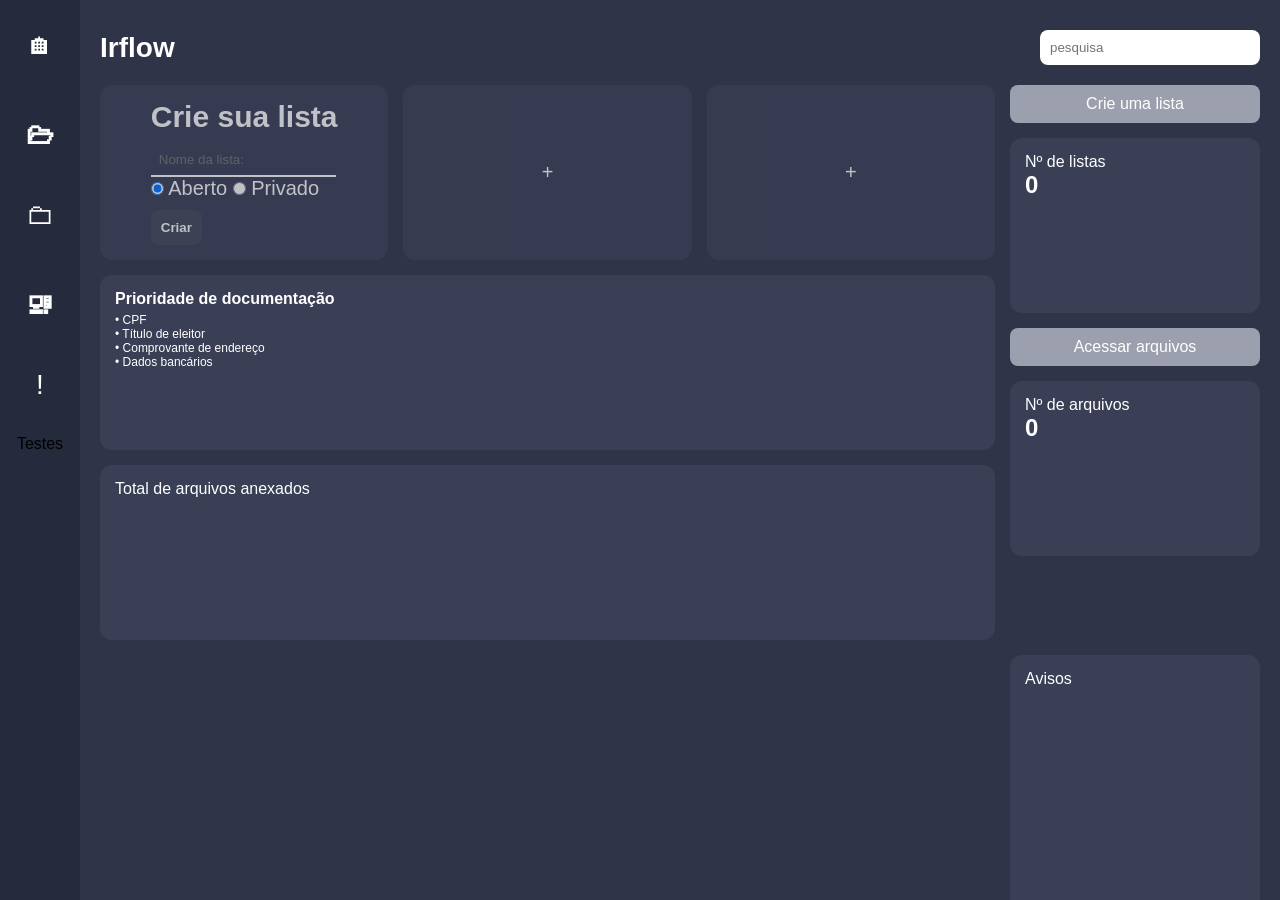
==== Irflow/index.html @ 0fd432e0 "Atualização" ====
<!DOCTYPE html>
<html lang="pt-br">

<head>
    <meta charset="UTF-8">
    <title>IR.Flow</title>
    <link rel="stylesheet" href="style.css">
</head>

<body>

    <div class="dimensao">

        <!-- Barra lateral -->
        <div class="barra">

            <a href="index.html" class="icone">🏠︎</a>

            <!-- Modal Aviso -->
            <button class="icone">🗁</button>

            <a href="pasta_privada.html" class="icone">🗀</a>

            <!-- Outro botão -->
            <button class="icone" onclick="abrirModal2()">🖳</button>

            <a href="gale_arquivo_maluco.html" class="icone">!</a>

            <a href="tesste.html" class="botao-extra">Testes</a>

        </div>
        <!------------------------------------ MODAL 2 -------------------------------------- -->

        <div id="modal2" class="modal-overlay">

            <div class="modal-box">

                <h2>Atenção!</h2>

                <p>Você será redirecionado para outra página</p>
                <p>Deseja prosseguir?</p>

                <button
                    onclick="window.location.href='https://servicos.receitafederal.gov.br/lista-grupo?categoria=8'">
                    Sim
                </button>

                <button onclick="fecharModal2()">Não</button>

            </div>

        </div>

        <!-- Conteúdo principal -->
        <div class="main">

            <div class="header">
                <h1>Irflow</h1>
                <input class="pesquisa" placeholder="pesquisa">
            </div>

        <div class="grid">

            <div class="card center">
                <div class="formulario-lista">

                <h2>Crie sua lista</h2>

                <!-- NOME -->

                <div class="campo">

                    <input type="text"
                    id="nomeLista"
                    placeholder="Nome da lista:">

                </div>

                <!-- PRIVADO -->

                <div class="opcoes">

                    <label>

                        <input type="radio"
                        name="tipo"
                        value="aberto"
                        checked
                        onclick="mostrarSenha(false)">

                        Aberto

                    </label>

                    <label>

                        <input type="radio"
                        name="tipo"
                        value="privado"
                        onclick="mostrarSenha(true)">

                        Privado

                    </label>

                </div>

                <!-- SENHA -->

                <div class="campo"
                id="senhaArea"
                style="display:none;">

                    <input type="password"
                    id="senha"
                    placeholder="Crie uma senha:">

                </div>

                <!-- BOTÃO -->

                <button class="botao"
                onclick="criarLista()">

                    Criar

                </button>

                <!-- LISTAS CRIADAS -->

                <div id="listasCriadas"></div>

                <!-- ACESSO PRIVADO -->

                <div id="acessoPrivado"
                style="display:none; margin-top:20px;">

                    <input type="password"
                    id="senhaAcesso"
                    placeholder="Informe a senha">

                    <button class="botao" onclick="entrarListaPrivada()">
                        Entrar
                    </button>

                </div>

                <!-- UPLOAD -->

                <div id="areaUpload"
                style="display:none; margin-top:20px;">

                    <input type="file"
                    id="arquivoInput">

                    <button onclick="anexarArquivo()">
                        Adicionar Arquivo
                    </button>

                    <div id="listaArquivosArea"></div>

                </div>

            </div>
        </div>
            <div class="card center">+</div>
            <div class="card center">+</div>

            <div class="side-panel">

                 <div class="button">
                      <a href="pasta_privada.html">Crie uma lista</a>
                </div>

                <div class="card">
                    Nº de listas
                    <h2 id="numeroListas">0</h2>
                </div>

                <div class="button">
                    Acessar arquivos
                </div>

                <div class="card">
                    Nº de arquivos
                    <h2 id="numeroArquivos">0</h2>
                </div>

            </div>

                <div class="card wide">

                    <strong>Prioridade de documentação</strong>

                    <div class="small">
                        • CPF<br>
                        • Título de eleitor<br>
                        • Comprovante de endereço<br>
                        • Dados bancários
                    </div>

                </div>

                <div class="card wide">
                    Total de arquivos anexados
                </div>

                <div class="card avisos" id="avisos">
                    Avisos
                </div>

            </div>

        </div>

    </div>
  
    <script>
        /* Java conteudo dos modais */

        const modal1 = document.getElementById('modal1');
        const modal2 = document.getElementById('modal2');

        function abrirModal1() {
            modal1.style.display = 'flex';
        }

        function fecharModal1() {
            modal1.style.display = 'none';
        }

        function abrirModal2() {
            modal2.style.display = 'flex';
        }

        function fecharModal2() {
            modal2.style.display = 'none';
        }

    /* Fim dos modais */

        let listas = 0;
    let arquivos = 0;

    let senhaPrivadaSalva = "";

    // MOSTRAR SENHA

    function mostrarSenha(privado){

        let senhaArea =
        document.getElementById("senhaArea");

        if(privado){

            senhaArea.style.display = "block";

        }
        else{

            senhaArea.style.display = "none";

        }

    }

    // CRIAR LISTA

    function criarLista(){

        let nome =
        document.getElementById("nomeLista").value;

        let tipo =
        document.querySelector(
        'input[name="tipo"]:checked'
        ).value;

        let senha =
        document.getElementById("senha").value;

        if(nome == ""){

            alert("Digite o nome da lista");
            return;

        }

        if(tipo == "privado" && senha == ""){

            alert("Crie uma senha");
            return;

        }

        listas++;

        document.getElementById("numeroListas")
        .innerHTML = listas;

        let area =
        document.getElementById("listasCriadas");

        let novaLista =
        document.createElement("div");

        novaLista.className = "card";

        // PRIVADA

        if(tipo == "privado"){

            senhaPrivadaSalva = senha;

            novaLista.innerHTML = `
                🔒 ${nome}
                <br><br>
                <button onclick="abrirPrivada()">
                    Acessar
                </button>
            `;

            document.getElementById("avisos")
            .innerHTML =
            "Lista privada criada com senha";

            alert(
            "Lista privada criada!"
            );

        }

        // PUBLICA

        else{

            novaLista.innerHTML = `
                📂 ${nome}
                <br><br>
                <button onclick="abrirPublica()">
                    Abrir
                </button>
            `;

            document.getElementById("avisos")
            .innerHTML =
            "Lista pública criada";

            alert(
            "Lista pública criada!"
            );

        }

        area.appendChild(novaLista);

        document.getElementById("nomeLista")
        .value = "";

        document.getElementById("senha")
        .value = "";

    }

    // ABRIR PRIVADA

    function abrirPrivada(){

        document.getElementById("acessoPrivado")
        .style.display = "block";

    }

    // ENTRAR PRIVADA

    function entrarListaPrivada(){

        let senhaDigitada =
        document.getElementById("senhaAcesso").value;

        if(senhaDigitada == senhaPrivadaSalva){

            alert("Acesso permitido");

            document.getElementById("areaUpload")
            .style.display = "block";

        }
        else{

            alert("Senha incorreta");

        }

    }

    // ABRIR PUBLICA

    function abrirPublica(){

        document.getElementById("areaUpload")
        .style.display = "block";

    }

    // ANEXAR ARQUIVO

    function anexarArquivo(){

        let input =
        document.getElementById("arquivoInput");

        if(input.files.length == 0){

            alert("Selecione um arquivo");
            return;

        }

        let arquivo =
        input.files[0];

        let area =
        document.getElementById("listaArquivosArea");

        let novoArquivo =
        document.createElement("div");

        novoArquivo.className = "card";

        novoArquivo.innerHTML =
        `📎 ${arquivo.name}`;

        area.appendChild(novoArquivo);

        arquivos++;

        document.getElementById("numeroArquivos")
        .innerHTML = arquivos;

        document.getElementById("avisos")
        .innerHTML =
        "Arquivo anexado com sucesso";

        input.value = "";

    }

    </script>

</body>

</html>
---- Irflow/style.css ----
/* RESET */
* {
    margin: 0;
    padding: 0;
    box-sizing: border-box;
}

a {
    text-decoration: none;
    color: inherit;
    font-weight: normal;
}

/* FUNDO DO SITE */
body {
    background: #2b2f42;

    font-family: Arial, sans-serif;

    width: 100%;
    height: 100vh;

    overflow: hidden;
}

.titulo {
    color: white;
    text-align: center;
     line-height: 2; 
    font-size: 24px;
}

/* DIMENSÃO DO SITE */
.dimensao {
    background: #2f3448;

    display: flex;

    width: 100vw;
    height: 100vh;

    overflow: hidden;
}

/* BARRA LATERAL */
.barra {
    width: 80px;

    background: #252a3d;

    display: flex;
    flex-direction: column;
    align-items: center;

    padding: 15px 0;

    gap: 20px;
}

/* ÍCONES */
.icone {
    width: 60px;
    height: 60px;

    display: flex;
    justify-content: center;
    align-items: center;

    font-size: 28px;

    border: none;
    background: transparent;

    color: white;

    cursor: pointer;

    transition: 0.3s;
}

.icone:hover {
    transform: scale(1.1);
}

/* CONTEÚDO PRINCIPAL */
.main {
    flex: 1;

    padding: 20px;

    color: white;

    display: flex;
    flex-direction: column;

    overflow-y: auto;
}

/* TOPO */
.header {
    display: flex;
    justify-content: space-between;
    align-items: center;

    gap: 15px;

    margin-top: 10px;
}

.header h1 {
    font-size: 28px;
}

/* PESQUISA */
.pesquisa {
    width: 220px;

    padding: 10px;

    border-radius: 8px;
    border: none;
}

/* GRID */
.grid {
    margin-top: 20px;

    display: grid;

    grid-template-columns: repeat(3, 1fr) 250px;

    gap: 15px;

    flex: 1;
}

/* CARDS */
.card {
    background: #3a3f55;

    border-radius: 12px;

    padding: 15px;

    min-height: 175px;
}

.card.center {
    display: flex;
    justify-content: center;
    align-items: center;

    font-size: 20px;

    opacity: 0.7;
}

.card.wide {
    grid-column: span 3;
}

.card.avisos {
    grid-column: 4;
    grid-row: 4;
    min-height: 275px;
    gap: 5px;
}

.card.big {
    justify-content: flex-start;
    align-items: center;
    grid-column: span 3;
    min-height: 650px;
}

/* PAINEL LATERAL */
.side-panel {
    display: flex;
    flex-direction: column;

    gap: 15px;

    grid-column: 4;
    grid-row: span 3;
}

/* BOTÃO */
.button {
    background: #9c9fad;

    padding: 10px;

    border-radius: 8px;

    text-align: center;

    cursor: pointer;
}

.botao{
    background: #42475a;

    padding: 10px;

    border-radius: 8px;

    text-align: center;
    color: white;

    cursor: pointer;
}

/* TEXTO PEQUENO */
.small {
    font-size: 12px;

    margin-top: 5px;
}

.texto.grande{
    font-size: 16px;

    margin-top: 10px;
}

/* MODAL */
.modal-overlay {
    position: fixed;

    top: 0;
    left: 0;

    width: 100%;
    height: 100%;

    background: rgba(0, 0, 0, 0.5);

    display: none;

    justify-content: center;
    align-items: center;

    z-index: 1000;
}

/* BOX MODAL */
.modal-box {
    background: #3a3f55;

    padding: 20px;

    border-radius: 10px;

    border: 2px solid #555c7a;

    color: white;

    text-align: center;

    min-width: 300px;
}

h2 {
    margin-bottom: 10px;
}

p {
    margin-bottom: 6px;

    text-align: left;
}

/* FORM */
form {
    display: flex;
    flex-direction: column;

    gap: 10px;
}

/* INPUTS */
input[type="text"],
input[type="password"] {
    background: transparent;

    border: none;
    border-bottom: 2px solid white;

    padding: 8px;

    color: white;

    outline: none;
}

/* CHECKBOX */
.checkbox {
    display: flex;
    align-items: center;

    gap: 5px;

    font-size: 12px;

    color: #cfcfcf;
}

/* BOTÕES */
button {
    margin-top: 10px;

    padding: 10px;

    border: none;
    border-radius: 8px;

    background: #3a3f55;

    color: white;

    font-weight: bold;

    cursor: pointer;

    transition: 0.3s;
}

button:hover {
    background: #4a506b;
}

/* RESPONSIVIDADE */
@media (max-width: 1000px) {

    .grid {
        grid-template-columns: 1fr;
    }

    .side-panel {
        grid-column: auto;
        grid-row: auto;
    }

    .card.wide {
        grid-column: span 1;
    }

    .header {
        flex-direction: column;
        align-items: flex-start;
    }

    .pesquisa {
        width: 100%;
    }
}

@media (max-width: 700px) {

    .dimensao {
        flex-direction: column;
    }

    .barra {
        width: 100%;

        flex-direction: row;

        justify-content: center;
    }
}
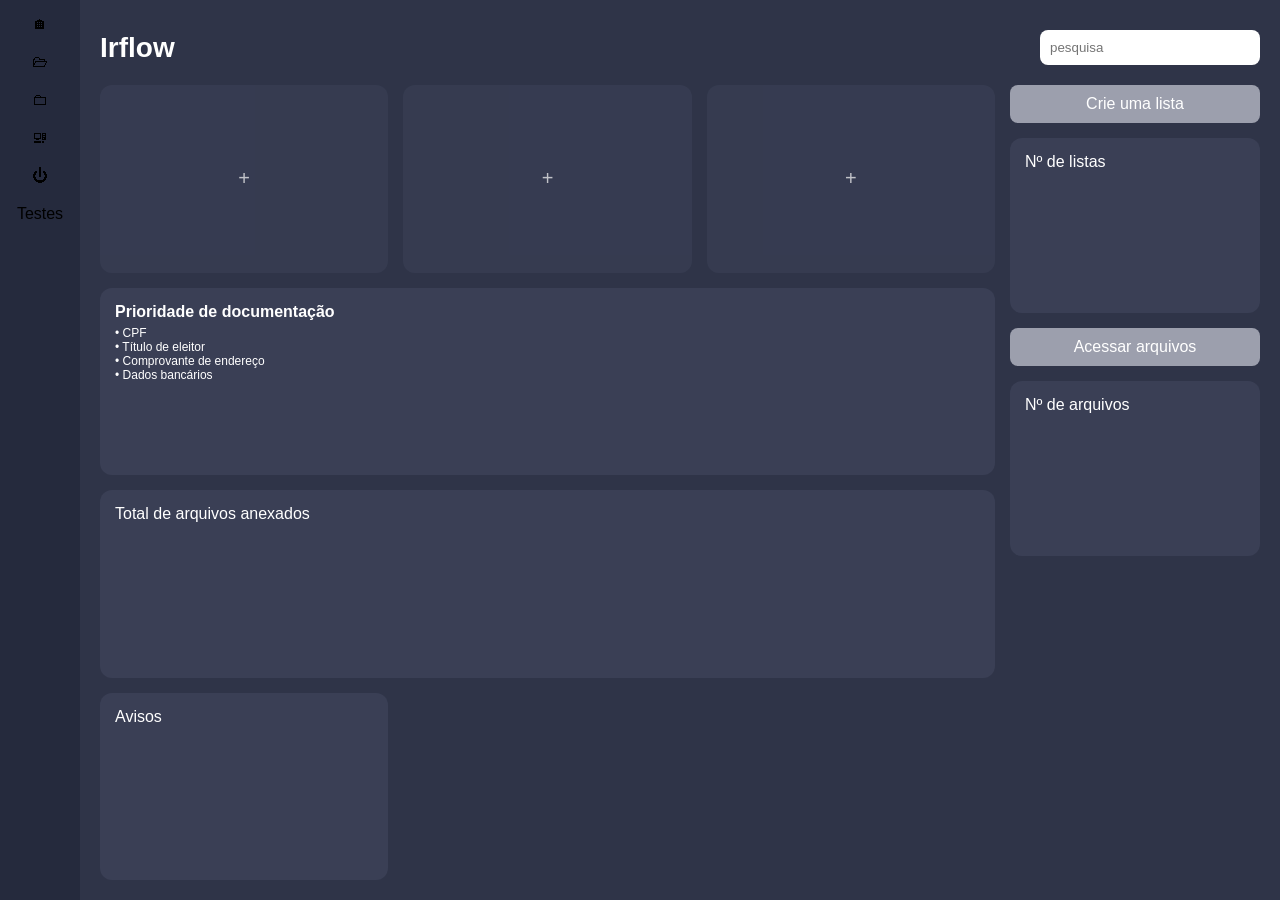
==== commit 5695d7ae: "." ====
--- a/Irflow/index.html
+++ b/Irflow/index.html
@@ -1,6 +1,5 @@
 <!DOCTYPE html>
 <html lang="pt-br">
-
 <head>
     <meta charset="UTF-8">
     <title>IR.Flow</title>
@@ -9,445 +8,87 @@
 
 <body>
 
-    <div class="dimensao">
+<div class="dimensao">
 
-        <!-- Barra lateral -->
-        <div class="barra">
+    <!-- Barra lateral -->
+    <div class="barra">
 
-            <a href="index.html" class="icone">🏠︎</a>
+        <a href="index.html">🏠︎</a>
 
-            <!-- Modal Aviso -->
-            <button class="icone">🗁</button>
+        <a href="https://orteil.dashnet.org/cookieclicker/">🗁</a>  
 
-            <a href="pasta_privada.html" class="icone">🗀</a>
+        <a href="pasta_privada.html">🗀</a>
 
-            <!-- Outro botão -->
-            <button class="icone" onclick="abrirModal2()">🖳</button>
+<!---------------------------------------------------------------------------->
 
-            <a href="gale_arquivo_maluco.html" class="icone">!</a>
+<!--
+Botão da Receita Federal
+- href: endereço do site
+- target="_blank": abre em nova aba
+- onclick: pede confirmação antes do redirecionamento
+-->
 
-            <a href="tesste.html" class="botao-extra">Testes</a>
+        <a href="https://servicos.receitafederal.gov.br/lista-grupo?categoria=8"
+        target="_blank"
 
+        onclick="return confirm('Você será redirecionado para o portal da Receita Federal. Deseja continuar?')">
+        🖳
+
+<!---------------------------------------------------------------------------->
+
+        </a>
+
+        <a href="#" >⏻</a>
+
+        <a href="tesste.html">Testes</a>
+
+    </div>
+<!------------------------------------NÃO MUDAR---------------------------------------->
+    <!-- Conteúdo principal -->
+    <div class="main">
+
+        <div class="header">
+            <h1>Irflow</h1>
+            <input class="pesquisa" placeholder="pesquisa">
         </div>
-        <!------------------------------------ MODAL 2 -------------------------------------- -->
-
-        <div id="modal2" class="modal-overlay">
-
-            <div class="modal-box">
-
-                <h2>Atenção!</h2>
-
-                <p>Você será redirecionado para outra página</p>
-                <p>Deseja prosseguir?</p>
-
-                <button
-                    onclick="window.location.href='https://servicos.receitafederal.gov.br/lista-grupo?categoria=8'">
-                    Sim
-                </button>
-
-                <button onclick="fecharModal2()">Não</button>
-
-            </div>
-
-        </div>
-
-        <!-- Conteúdo principal -->
-        <div class="main">
-
-            <div class="header">
-                <h1>Irflow</h1>
-                <input class="pesquisa" placeholder="pesquisa">
-            </div>
 
         <div class="grid">
 
-            <div class="card center">
-                <div class="formulario-lista">
-
-                <h2>Crie sua lista</h2>
-
-                <!-- NOME -->
-
-                <div class="campo">
-
-                    <input type="text"
-                    id="nomeLista"
-                    placeholder="Nome da lista:">
-
-                </div>
-
-                <!-- PRIVADO -->
-
-                <div class="opcoes">
-
-                    <label>
-
-                        <input type="radio"
-                        name="tipo"
-                        value="aberto"
-                        checked
-                        onclick="mostrarSenha(false)">
-
-                        Aberto
-
-                    </label>
-
-                    <label>
-
-                        <input type="radio"
-                        name="tipo"
-                        value="privado"
-                        onclick="mostrarSenha(true)">
-
-                        Privado
-
-                    </label>
-
-                </div>
-
-                <!-- SENHA -->
-
-                <div class="campo"
-                id="senhaArea"
-                style="display:none;">
-
-                    <input type="password"
-                    id="senha"
-                    placeholder="Crie uma senha:">
-
-                </div>
-
-                <!-- BOTÃO -->
-
-                <button class="botao"
-                onclick="criarLista()">
-
-                    Criar
-
-                </button>
-
-                <!-- LISTAS CRIADAS -->
-
-                <div id="listasCriadas"></div>
-
-                <!-- ACESSO PRIVADO -->
-
-                <div id="acessoPrivado"
-                style="display:none; margin-top:20px;">
-
-                    <input type="password"
-                    id="senhaAcesso"
-                    placeholder="Informe a senha">
-
-                    <button class="botao" onclick="entrarListaPrivada()">
-                        Entrar
-                    </button>
-
-                </div>
-
-                <!-- UPLOAD -->
-
-                <div id="areaUpload"
-                style="display:none; margin-top:20px;">
-
-                    <input type="file"
-                    id="arquivoInput">
-
-                    <button onclick="anexarArquivo()">
-                        Adicionar Arquivo
-                    </button>
-
-                    <div id="listaArquivosArea"></div>
-
-                </div>
-
-            </div>
-        </div>
+            <div class="card center">+</div>
             <div class="card center">+</div>
             <div class="card center">+</div>
 
             <div class="side-panel">
-
-                 <div class="button">
-                      <a href="pasta_privada.html">Crie uma lista</a>
-                </div>
-
-                <div class="card">
-                    Nº de listas
-                    <h2 id="numeroListas">0</h2>
-                </div>
-
-                <div class="button">
-                    Acessar arquivos
-                </div>
-
-                <div class="card">
-                    Nº de arquivos
-                    <h2 id="numeroArquivos">0</h2>
-                </div>
-
+                <div class="button">Crie uma lista</div>
+                <div class="card">Nº de listas</div>
+                <div class="button">Acessar arquivos</div>
+                <div class="card">Nº de arquivos</div>
             </div>
 
-                <div class="card wide">
+            <div class="card wide">
+                <strong>Prioridade de documentação</strong>
 
-                    <strong>Prioridade de documentação</strong>
+                <div class="small">
+                    • CPF<br>
+                    • Título de eleitor<br>
+                    • Comprovante de endereço<br>
+                    • Dados bancários
+                </div>
+            </div>
 
-                    <div class="small">
-                        • CPF<br>
-                        • Título de eleitor<br>
-                        • Comprovante de endereço<br>
-                        • Dados bancários
-                    </div>
+            <div class="card wide">
+                Total de arquivos anexados
+            </div>
 
-                </div>
-
-                <div class="card wide">
-                    Total de arquivos anexados
-                </div>
-
-                <div class="card avisos" id="avisos">
-                    Avisos
-                </div>
-
+            <div class="card">
+                Avisos
             </div>
 
         </div>
 
     </div>
-  
-    <script>
-        /* Java conteudo dos modais */
 
-        const modal1 = document.getElementById('modal1');
-        const modal2 = document.getElementById('modal2');
-
-        function abrirModal1() {
-            modal1.style.display = 'flex';
-        }
-
-        function fecharModal1() {
-            modal1.style.display = 'none';
-        }
-
-        function abrirModal2() {
-            modal2.style.display = 'flex';
-        }
-
-        function fecharModal2() {
-            modal2.style.display = 'none';
-        }
-
-    /* Fim dos modais */
-
-        let listas = 0;
-    let arquivos = 0;
-
-    let senhaPrivadaSalva = "";
-
-    // MOSTRAR SENHA
-
-    function mostrarSenha(privado){
-
-        let senhaArea =
-        document.getElementById("senhaArea");
-
-        if(privado){
-
-            senhaArea.style.display = "block";
-
-        }
-        else{
-
-            senhaArea.style.display = "none";
-
-        }
-
-    }
-
-    // CRIAR LISTA
-
-    function criarLista(){
-
-        let nome =
-        document.getElementById("nomeLista").value;
-
-        let tipo =
-        document.querySelector(
-        'input[name="tipo"]:checked'
-        ).value;
-
-        let senha =
-        document.getElementById("senha").value;
-
-        if(nome == ""){
-
-            alert("Digite o nome da lista");
-            return;
-
-        }
-
-        if(tipo == "privado" && senha == ""){
-
-            alert("Crie uma senha");
-            return;
-
-        }
-
-        listas++;
-
-        document.getElementById("numeroListas")
-        .innerHTML = listas;
-
-        let area =
-        document.getElementById("listasCriadas");
-
-        let novaLista =
-        document.createElement("div");
-
-        novaLista.className = "card";
-
-        // PRIVADA
-
-        if(tipo == "privado"){
-
-            senhaPrivadaSalva = senha;
-
-            novaLista.innerHTML = `
-                🔒 ${nome}
-                <br><br>
-                <button onclick="abrirPrivada()">
-                    Acessar
-                </button>
-            `;
-
-            document.getElementById("avisos")
-            .innerHTML =
-            "Lista privada criada com senha";
-
-            alert(
-            "Lista privada criada!"
-            );
-
-        }
-
-        // PUBLICA
-
-        else{
-
-            novaLista.innerHTML = `
-                📂 ${nome}
-                <br><br>
-                <button onclick="abrirPublica()">
-                    Abrir
-                </button>
-            `;
-
-            document.getElementById("avisos")
-            .innerHTML =
-            "Lista pública criada";
-
-            alert(
-            "Lista pública criada!"
-            );
-
-        }
-
-        area.appendChild(novaLista);
-
-        document.getElementById("nomeLista")
-        .value = "";
-
-        document.getElementById("senha")
-        .value = "";
-
-    }
-
-    // ABRIR PRIVADA
-
-    function abrirPrivada(){
-
-        document.getElementById("acessoPrivado")
-        .style.display = "block";
-
-    }
-
-    // ENTRAR PRIVADA
-
-    function entrarListaPrivada(){
-
-        let senhaDigitada =
-        document.getElementById("senhaAcesso").value;
-
-        if(senhaDigitada == senhaPrivadaSalva){
-
-            alert("Acesso permitido");
-
-            document.getElementById("areaUpload")
-            .style.display = "block";
-
-        }
-        else{
-
-            alert("Senha incorreta");
-
-        }
-
-    }
-
-    // ABRIR PUBLICA
-
-    function abrirPublica(){
-
-        document.getElementById("areaUpload")
-        .style.display = "block";
-
-    }
-
-    // ANEXAR ARQUIVO
-
-    function anexarArquivo(){
-
-        let input =
-        document.getElementById("arquivoInput");
-
-        if(input.files.length == 0){
-
-            alert("Selecione um arquivo");
-            return;
-
-        }
-
-        let arquivo =
-        input.files[0];
-
-        let area =
-        document.getElementById("listaArquivosArea");
-
-        let novoArquivo =
-        document.createElement("div");
-
-        novoArquivo.className = "card";
-
-        novoArquivo.innerHTML =
-        `📎 ${arquivo.name}`;
-
-        area.appendChild(novoArquivo);
-
-        arquivos++;
-
-        document.getElementById("numeroArquivos")
-        .innerHTML = arquivos;
-
-        document.getElementById("avisos")
-        .innerHTML =
-        "Arquivo anexado com sucesso";
-
-        input.value = "";
-
-    }
-
-    </script>
+</div>
 
 </body>
-
-</html>
+</html>
--- a/Irflow/style.css
+++ b/Irflow/style.css
@@ -14,67 +14,59 @@
 /* FUNDO DO SITE */
 body {
     background: #2b2f42;
-
     font-family: Arial, sans-serif;
-
     width: 100%;
     height: 100vh;
-
     overflow: hidden;
 }
 
 .titulo {
     color: white;
     text-align: center;
-     line-height: 2; 
+    line-height: 2;
     font-size: 24px;
 }
 
 /* DIMENSÃO DO SITE */
 .dimensao {
     background: #2f3448;
-
-    display: flex;
-
+    display: flex;
     width: 100vw;
     height: 100vh;
-
     overflow: hidden;
 }
 
 /* BARRA LATERAL */
 .barra {
     width: 80px;
-
     background: #252a3d;
-
     display: flex;
     flex-direction: column;
     align-items: center;
-
     padding: 15px 0;
-
     gap: 20px;
 }
+
+.logo {
+    width: 40px;
+    height: 40px;
+    margin-bottom: 10px;
+}
+
+
 
 /* ÍCONES */
 .icone {
     width: 60px;
     height: 60px;
-
     display: flex;
     justify-content: center;
     align-items: center;
-
     font-size: 28px;
-
     border: none;
     background: transparent;
-
-    color: white;
-
+    color: white;
     cursor: pointer;
-
     transition: 0.3s;
 }
 
@@ -85,14 +77,10 @@
 /* CONTEÚDO PRINCIPAL */
 .main {
     flex: 1;
-
     padding: 20px;
-
-    color: white;
-
+    color: white;
     display: flex;
     flex-direction: column;
-
     overflow-y: auto;
 }
 
@@ -101,9 +89,7 @@
     display: flex;
     justify-content: space-between;
     align-items: center;
-
     gap: 15px;
-
     margin-top: 10px;
 }
 
@@ -114,9 +100,7 @@
 /* PESQUISA */
 .pesquisa {
     width: 220px;
-
     padding: 10px;
-
     border-radius: 8px;
     border: none;
 }
@@ -124,34 +108,42 @@
 /* GRID */
 .grid {
     margin-top: 20px;
-
     display: grid;
-
     grid-template-columns: repeat(3, 1fr) 250px;
-
     gap: 15px;
-
     flex: 1;
+}
+
+.caixa {
+    width: 300px;
+    margin: 0 auto; 
 }
 
 /* CARDS */
 .card {
     background: #3a3f55;
-
     border-radius: 12px;
-
     padding: 15px;
-
     min-height: 175px;
 }
 
+.card.cadastro {    
+    background: #3a3f55;
+    padding: 20px;
+    border-radius: 10px;
+    border: 2px solid #555c7a;
+    color: white;
+    font-size: 12px;
+    margin-top: 15px;
+    text-align: center;
+    min-width: 300px;
+}
+
 .card.center {
     display: flex;
     justify-content: center;
     align-items: center;
-
     font-size: 20px;
-
     opacity: 0.7;
 }
 
@@ -177,9 +169,7 @@
 .side-panel {
     display: flex;
     flex-direction: column;
-
     gap: 15px;
-
     grid-column: 4;
     grid-row: span 3;
 }
@@ -187,76 +177,61 @@
 /* BOTÃO */
 .button {
     background: #9c9fad;
-
     padding: 10px;
-
     border-radius: 8px;
-
-    text-align: center;
-
+    text-align: center;
     cursor: pointer;
 }
 
-.botao{
-    background: #42475a;
-
+.botao {
+    background: #b1b9d8;
     padding: 10px;
-
     border-radius: 8px;
-
-    text-align: center;
-    color: white;
-
+    text-align: center;
+    font-size: 16px;
+    color: white;
     cursor: pointer;
 }
 
 /* TEXTO PEQUENO */
 .small {
     font-size: 12px;
-
     margin-top: 5px;
 }
 
-.texto.grande{
+.texto.pequeno {
+    text-align: center;
     font-size: 16px;
-
+    margin-top: 15px;
+}
+
+.texto.grande {
+    font-size: 16px;
     margin-top: 10px;
 }
 
 /* MODAL */
 .modal-overlay {
     position: fixed;
-
     top: 0;
     left: 0;
-
     width: 100%;
     height: 100%;
-
     background: rgba(0, 0, 0, 0.5);
-
     display: none;
-
     justify-content: center;
     align-items: center;
-
-    z-index: 1000;
-}
-
-/* BOX MODAL */
+    z-index: 1000;          
+}
+
+/* Caixa MODAL */
 .modal-box {
     background: #3a3f55;
-
     padding: 20px;
-
     border-radius: 10px;
-
     border: 2px solid #555c7a;
-
-    color: white;
-
-    text-align: center;
-
+    color: white;
+    text-align: center;
     min-width: 300px;
 }
 
@@ -266,7 +241,6 @@
 
 p {
     margin-bottom: 6px;
-
     text-align: left;
 }
 
@@ -274,7 +248,6 @@
 form {
     display: flex;
     flex-direction: column;
-
     gap: 10px;
 }
 
@@ -282,14 +255,10 @@
 input[type="text"],
 input[type="password"] {
     background: transparent;
-
     border: none;
     border-bottom: 2px solid white;
-
     padding: 8px;
-
-    color: white;
-
+    color: white;
     outline: none;
 }
 
@@ -297,31 +266,21 @@
 .checkbox {
     display: flex;
     align-items: center;
-
     gap: 5px;
-
     font-size: 12px;
-
     color: #cfcfcf;
 }
-
+    
 /* BOTÕES */
 button {
     margin-top: 10px;
-
     padding: 10px;
-
     border: none;
     border-radius: 8px;
-
-    background: #3a3f55;
-
-    color: white;
-
+    background: #9298b3;
+    color: white;
     font-weight: bold;
-
     cursor: pointer;
-
     transition: 0.3s;
 }
 
@@ -363,9 +322,7 @@
 
     .barra {
         width: 100%;
-
         flex-direction: row;
-
         justify-content: center;
     }
 }
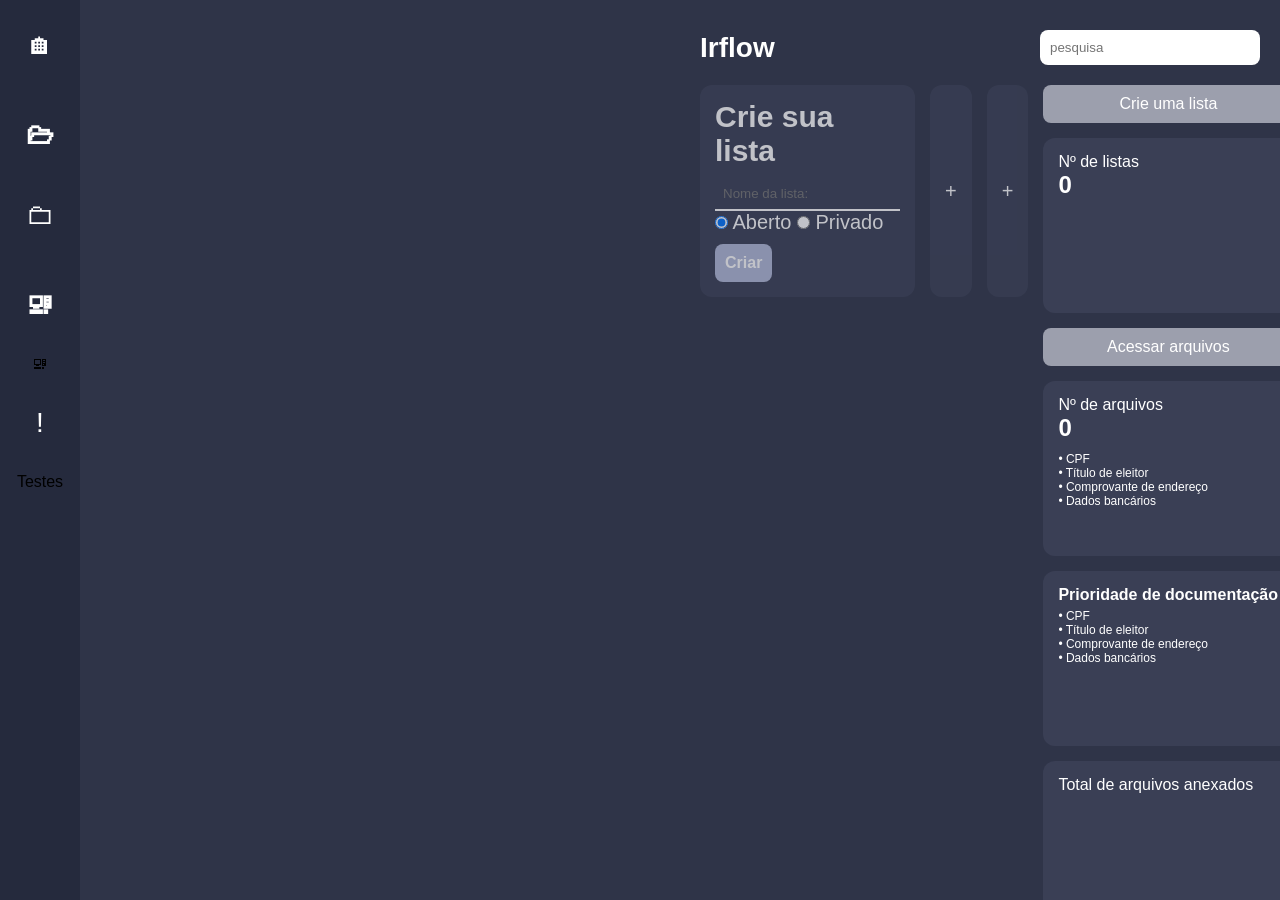
==== commit 42614090: "Merge branch 'main' into rubia" ====
--- a/Irflow/index.html
+++ b/Irflow/index.html
@@ -1,5 +1,6 @@
 <!DOCTYPE html>
 <html lang="pt-br">
+
 <head>
     <meta charset="UTF-8">
     <title>IR.Flow</title>
@@ -8,17 +9,20 @@
 
 <body>
 
-<div class="dimensao">
-
-    <!-- Barra lateral -->
-    <div class="barra">
-
-        <a href="index.html">🏠︎</a>
-
-        <a href="https://orteil.dashnet.org/cookieclicker/">🗁</a>  
-
-        <a href="pasta_privada.html">🗀</a>
-
+    <div class="dimensao">
+
+        <!-- Barra lateral -->
+        <div class="barra">
+
+            <a href="index.html" class="icone">🏠︎</a>
+
+            <!-- Modal Aviso -->
+            <button class="icone">🗁</button>
+
+            <a href="pasta_privada.html" class="icone">🗀</a>
+
+            <!-- Outro botão -->
+            <button class="icone" onclick="abrirModal2()">🖳</button>
 <!---------------------------------------------------------------------------->
 
 <!--
@@ -38,57 +42,445 @@
 
         </a>
 
-        <a href="#" >⏻</a>
-
-        <a href="tesste.html">Testes</a>
-
+            <a href="prioridade.html" class="icone">!</a>
+
+            <a href="tesste.html" class="botao-extra">Testes</a>
+
+        </div>
+        <!------------------------------------ MODAL 2 -------------------------------------- -->
+
+        <div id="modal2" class="modal-overlay">
+
+            <div class="modal-box">
+
+                <h2>Atenção!</h2>
+
+                <p>Você será redirecionado para outra página</p>
+                <p>Deseja prosseguir?</p>
+
+                <button
+                    onclick="window.location.href='https://servicos.receitafederal.gov.br/lista-grupo?categoria=8'">
+                    Sim
+                </button>
+
+                <button onclick="fecharModal2()">Não</button>
+
+            </div>
     </div>
 <!------------------------------------NÃO MUDAR---------------------------------------->
     <!-- Conteúdo principal -->
     <div class="main">
 
-        <div class="header">
-            <h1>Irflow</h1>
-            <input class="pesquisa" placeholder="pesquisa">
         </div>
 
+        <!-- Conteúdo principal -->
+        <div class="main">
+
+            <div class="header">
+                <h1>Irflow</h1>
+                <input class="pesquisa" placeholder="pesquisa">
+            </div>
+
+        
         <div class="grid">
 
+            <div class="card center">
+                <div class="formulario-lista">
+
+                <h2>Crie sua lista</h2>
+
+                <!-- NOME -->
+
+                <div class="campo">
+
+                    <input type="text"
+                    id="nomeLista"
+                    placeholder="Nome da lista:">
+
+                </div>
+
+                <!-- PRIVADO -->
+
+                <div class="opcoes">
+
+                    <label>
+
+                        <input type="radio"
+                        name="tipo"
+                        value="aberto"
+                        checked
+                        onclick="mostrarSenha(false)">
+
+                        Aberto
+
+                    </label>
+
+                    <label>
+
+                        <input type="radio"
+                        name="tipo"
+                        value="privado"
+                        onclick="mostrarSenha(true)">
+
+                        Privado
+
+                    </label>
+
+                </div>
+
+                <!-- SENHA -->
+
+                <div class="campo"
+                id="senhaArea"
+                style="display:none;">
+
+                    <input type="password"
+                    id="senha"
+                    placeholder="Crie uma senha:">
+
+                </div>
+
+                <!-- BOTÃO -->
+
+                <button class="botao"
+                onclick="criarLista()">
+
+                    Criar
+
+                </button>
+
+                <!-- LISTAS CRIADAS -->
+
+                <div id="listasCriadas"></div>
+
+                <!-- ACESSO PRIVADO -->
+
+                <div id="acessoPrivado"
+                style="display:none; margin-top:20px;">
+
+                    <input type="password"
+                    id="senhaAcesso"
+                    placeholder="Informe a senha">
+
+                    <button class="botao" onclick="entrarListaPrivada()">
+                        Entrar
+                    </button>
+
+                </div>
+
+                <!-- UPLOAD -->
+
+                <div id="areaUpload"
+                style="display:none; margin-top:20px;">
+
+                    <input type="file"
+                    id="arquivoInput">
+
+                    <button onclick="anexarArquivo()">
+                        Adicionar Arquivo
+                    </button>
+
+                    <div id="listaArquivosArea"></div>
+
+                </div>
+
+            </div>
+        </div>
             <div class="card center">+</div>
             <div class="card center">+</div>
-            <div class="card center">+</div>
 
             <div class="side-panel">
-                <div class="button">Crie uma lista</div>
-                <div class="card">Nº de listas</div>
-                <div class="button">Acessar arquivos</div>
-                <div class="card">Nº de arquivos</div>
-            </div>
-
-            <div class="card wide">
-                <strong>Prioridade de documentação</strong>
-
+
+                 <div class="button">
+                      <a href="pasta_privada.html">Crie uma lista</a>
+                </div>
+
+                <div class="card">
+                    Nº de listas
+                    <h2 id="numeroListas">0</h2>
+                </div>
+
+                <div class="button">
+                    Acessar arquivos
+                </div>
+
+                <div class="card">
+                    Nº de arquivos
+                    <h2 id="numeroArquivos">0</h2>
                 <div class="small">
                     • CPF<br>
                     • Título de eleitor<br>
                     • Comprovante de endereço<br>
                     • Dados bancários
-                </div>
+
+
+
+
+
+                </div>
+
             </div>
 
-            <div class="card wide">
-                Total de arquivos anexados
+                <div class="card wide">
+
+                    <strong>Prioridade de documentação</strong>
+
+                    <div class="small">
+                        • CPF<br>
+                        • Título de eleitor<br>
+                        • Comprovante de endereço<br>
+                        • Dados bancários
+                    </div>
+
+                </div>
+
+                <div class="card wide">
+                    Total de arquivos anexados
+                </div>
+
+                <div class="card avisos" id="avisos">
+                    Avisos
+                </div>
+
             </div>
 
-            <div class="card">
-                Avisos
-            </div>
-
         </div>
 
     </div>
-
-</div>
+  
+    <script>
+        /* Java conteudo dos modais */
+
+        const modal1 = document.getElementById('modal1');
+        const modal2 = document.getElementById('modal2');
+
+        function abrirModal1() {
+            modal1.style.display = 'flex';
+        }
+
+        function fecharModal1() {
+            modal1.style.display = 'none';
+        }
+
+        function abrirModal2() {
+            modal2.style.display = 'flex';
+        }
+
+        function fecharModal2() {
+            modal2.style.display = 'none';
+        }
+
+    /* Fim dos modais */
+
+        let listas = 0;
+    let arquivos = 0;
+
+    let senhaPrivadaSalva = "";
+
+    // MOSTRAR SENHA
+
+    function mostrarSenha(privado){
+
+        let senhaArea =
+        document.getElementById("senhaArea");
+
+        if(privado){
+
+            senhaArea.style.display = "block";
+
+        }
+        else{
+
+            senhaArea.style.display = "none";
+
+        }
+
+    }
+
+    // CRIAR LISTA
+
+    function criarLista(){
+
+        let nome =
+        document.getElementById("nomeLista").value;
+
+        let tipo =
+        document.querySelector(
+        'input[name="tipo"]:checked'
+        ).value;
+
+        let senha =
+        document.getElementById("senha").value;
+
+        if(nome == ""){
+
+            alert("Digite o nome da lista");
+            return;
+
+        }
+
+        if(tipo == "privado" && senha == ""){
+
+            alert("Crie uma senha");
+            return;
+
+        }
+
+        listas++;
+
+        document.getElementById("numeroListas")
+        .innerHTML = listas;
+
+        let area =
+        document.getElementById("listasCriadas");
+
+        let novaLista =
+        document.createElement("div");
+
+        novaLista.className = "card";
+
+        // PRIVADA
+
+        if(tipo == "privado"){
+
+            senhaPrivadaSalva = senha;
+
+            novaLista.innerHTML = `
+                🔒 ${nome}
+                <br><br>
+                <button onclick="abrirPrivada()">
+                    Acessar
+                </button>
+            `;
+
+            document.getElementById("avisos")
+            .innerHTML =
+            "Lista privada criada com senha";
+
+            alert(
+            "Lista privada criada!"
+            );
+
+        }
+
+        // PUBLICA
+
+        else{
+
+            novaLista.innerHTML = `
+                📂 ${nome}
+                <br><br>
+                <button onclick="abrirPublica()">
+                    Abrir
+                </button>
+            `;
+
+            document.getElementById("avisos")
+            .innerHTML =
+            "Lista pública criada";
+
+            alert(
+            "Lista pública criada!"
+            );
+
+        }
+
+        area.appendChild(novaLista);
+
+        document.getElementById("nomeLista")
+        .value = "";
+
+        document.getElementById("senha")
+        .value = "";
+
+    }
+
+    // ABRIR PRIVADA
+
+    function abrirPrivada(){
+
+        document.getElementById("acessoPrivado")
+        .style.display = "block";
+
+    }
+
+    // ENTRAR PRIVADA
+
+    function entrarListaPrivada(){
+
+        let senhaDigitada =
+        document.getElementById("senhaAcesso").value;
+
+        if(senhaDigitada == senhaPrivadaSalva){
+
+            alert("Acesso permitido");
+
+            document.getElementById("areaUpload")
+            .style.display = "block";
+
+        }
+        else{
+
+            alert("Senha incorreta");
+
+        }
+
+    }
+
+    // ABRIR PUBLICA
+
+    function abrirPublica(){
+
+        document.getElementById("areaUpload")
+        .style.display = "block";
+
+    }
+
+    // ANEXAR ARQUIVO
+
+    function anexarArquivo(){
+
+        let input =
+        document.getElementById("arquivoInput");
+
+        if(input.files.length == 0){
+
+            alert("Selecione um arquivo");
+            return;
+
+        }
+
+        let arquivo =
+        input.files[0];
+
+        let area =
+        document.getElementById("listaArquivosArea");
+
+        let novoArquivo =
+        document.createElement("div");
+
+        novoArquivo.className = "card";
+
+        novoArquivo.innerHTML =
+        `📎 ${arquivo.name}`;
+
+        area.appendChild(novoArquivo);
+
+        arquivos++;
+
+        document.getElementById("numeroArquivos")
+        .innerHTML = arquivos;
+
+        document.getElementById("avisos")
+        .innerHTML =
+        "Arquivo anexado com sucesso";
+
+        input.value = "";
+
+    }
+
+    </script>
 
 </body>
-</html>+
+</html>
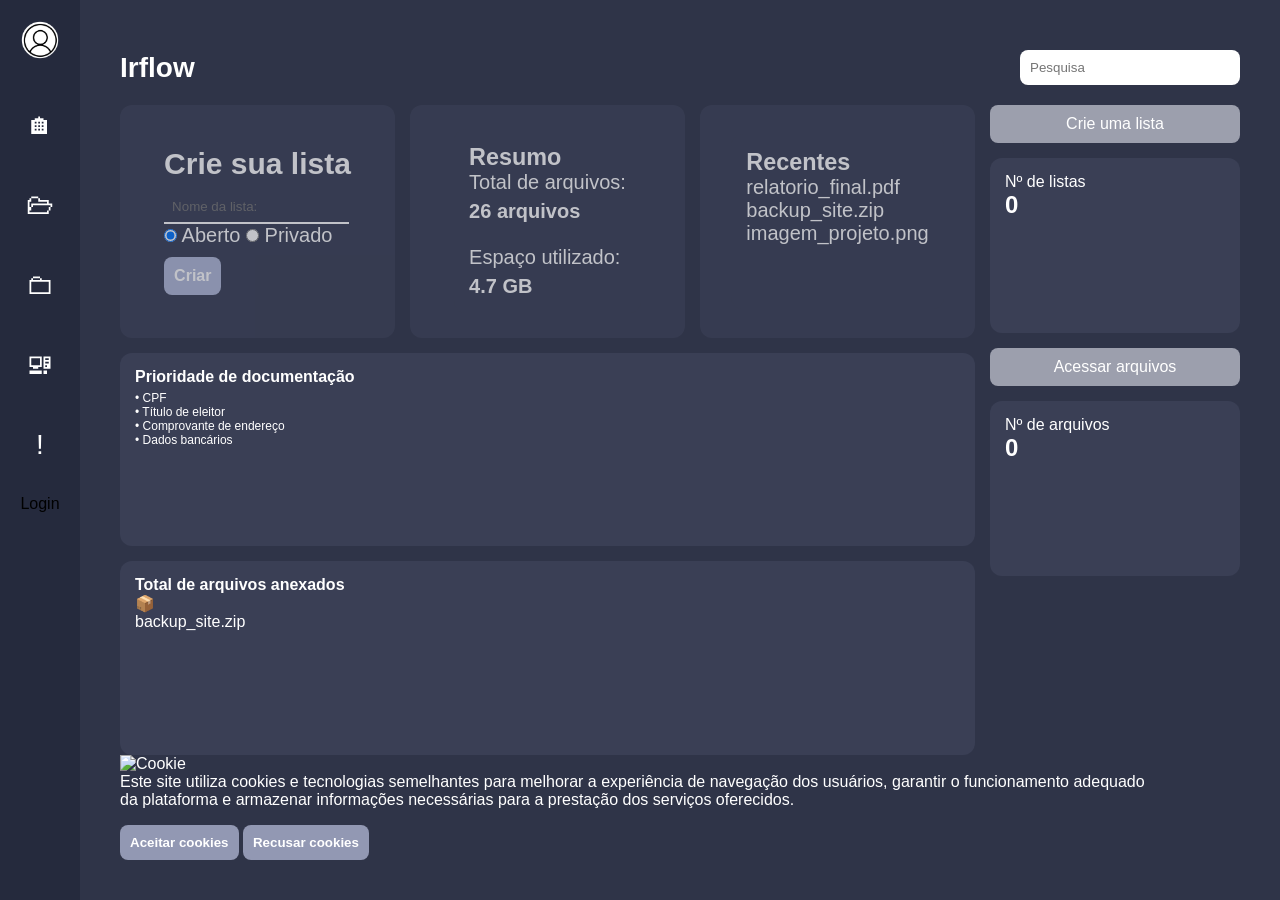
==== commit 26c157aa: "aaaaa Removed modal for alerts and added cookie consent functionality." ====
--- a/Irflow/index.html
+++ b/Irflow/index.html
@@ -13,72 +13,47 @@
 
         <!-- Barra lateral -->
         <div class="barra">
+            <a href="user.html" class="icone">
+                <img src="img/user.png" class="logo">   
+            </a>
 
             <a href="index.html" class="icone">🏠︎</a>
 
-            <!-- Modal Aviso -->
-            <button class="icone">🗁</button>
+            <a href="acessar_arquivos.html" class="icone">🗁</a>
 
             <a href="pasta_privada.html" class="icone">🗀</a>
-
-            <!-- Outro botão -->
-            <button class="icone" onclick="abrirModal2()">🖳</button>
-<!---------------------------------------------------------------------------->
-
-<!--
-Botão da Receita Federal
-- href: endereço do site
-- target="_blank": abre em nova aba
-- onclick: pede confirmação antes do redirecionamento
--->
-
-        <a href="https://servicos.receitafederal.gov.br/lista-grupo?categoria=8"
-        target="_blank"
-
-        onclick="return confirm('Você será redirecionado para o portal da Receita Federal. Deseja continuar?')">
-        🖳
-
-<!---------------------------------------------------------------------------->
-
-        </a>
-
-            <a href="prioridade.html" class="icone">!</a>
-
-            <a href="tesste.html" class="botao-extra">Testes</a>
+            <!--
+            Botão da Receita Federal
+            - href: endereço do site
+            - target="_blank": abre em nova aba
+            - onclick: pede confirmação antes do redirecionamento
+            -->
+
+            <a href="https://servicos.receitafederal.gov.br/lista-grupo?categoria=8"
+            target="_blank" class="icone" 
+
+            onclick="return confirm('Você será redirecionado para o portal da Receita Federal. Deseja continuar?')">
+            🖳
+            </a>
+
+            <a href="prioridades.html" class="icone">!</a>
+
+            <a href="tesste.html" class="botao-extra">Login</a>
 
         </div>
-        <!------------------------------------ MODAL 2 -------------------------------------- -->
-
-        <div id="modal2" class="modal-overlay">
-
-            <div class="modal-box">
-
-                <h2>Atenção!</h2>
-
-                <p>Você será redirecionado para outra página</p>
-                <p>Deseja prosseguir?</p>
-
-                <button
-                    onclick="window.location.href='https://servicos.receitafederal.gov.br/lista-grupo?categoria=8'">
-                    Sim
-                </button>
-
-                <button onclick="fecharModal2()">Não</button>
-
-            </div>
-    </div>
+
 <!------------------------------------NÃO MUDAR---------------------------------------->
     <!-- Conteúdo principal -->
     <div class="main">
 
-        </div>
+    
 
         <!-- Conteúdo principal -->
         <div class="main">
 
             <div class="header">
                 <h1>Irflow</h1>
-                <input class="pesquisa" placeholder="pesquisa">
+                <input class="pesquisa" placeholder="Pesquisa">
             </div>
 
         
@@ -186,8 +161,38 @@
 
             </div>
         </div>
-            <div class="card center">+</div>
-            <div class="card center">+</div>
+            <div class="card center">
+                <div class="card fefoh">
+                    <h3>Resumo</h3>
+
+                    <p>Total de arquivos:</p>
+                    <strong>26 arquivos</strong>
+
+                    <br><br>
+
+                    <p>Espaço utilizado:</p>
+                    <strong>4.7 GB</strong>
+                </div>
+            </div>
+            <div class="card center">
+                 <div class="card fefoh">
+
+                    <h3>Recentes</h3>
+
+                    <div class="history-item">
+                        relatorio_final.pdf
+                    </div>
+
+                    <div class="history-item">
+                        backup_site.zip
+                    </div>
+
+                    <div class="history-item">
+                        imagem_projeto.png
+                    </div>              
+
+                </div>
+            </div>
 
             <div class="side-panel">
 
@@ -207,52 +212,65 @@
                 <div class="card">
                     Nº de arquivos
                     <h2 id="numeroArquivos">0</h2>
+                </div>
+
+            </div>
+
+            <div class="card wide">
+
+                <strong>Prioridade de documentação</strong>
+
                 <div class="small">
                     • CPF<br>
                     • Título de eleitor<br>
                     • Comprovante de endereço<br>
                     • Dados bancários
-
-
-
-
-
                 </div>
 
             </div>
 
                 <div class="card wide">
-
-                    <strong>Prioridade de documentação</strong>
-
-                    <div class="small">
-                        • CPF<br>
-                        • Título de eleitor<br>
-                        • Comprovante de endereço<br>
-                        • Dados bancários
+                    <strong>Total de arquivos anexados</strong>
+                    <div class="file-icon">
+                        <a href="acessar_arquivos.html">📦</a>
                     </div>
 
-                </div>
-
-                <div class="card wide">
-                    Total de arquivos anexados
-                </div>
-
-                <div class="card avisos" id="avisos">
-                    Avisos
-                </div>
-
-            </div>
+                    <div class="file-title">
+                        <a href="acessar_arquivos.html">backup_site.zip</a>
+                    </div>
+                </div>
+
+            </div>
+                        <!-- Adicionado id="barra-cookie" -->
+            <div class="cookie-banner" id="barra-cookie">
+                <div class="cookie-conteudo">
+                    <a class="cookie-link" href="https://cookie-clicker2.com/" target="_blank">
+                    <img src="img/cookie-icon.png" alt="Cookie" class="cookie-img">
+                    </a>
+                    <p class="cookie-texto">
+                        Este site utiliza cookies e tecnologias semelhantes para melhorar a experiência de navegação dos usuários, 
+                        garantir o funcionamento adequado<br> da plataforma e armazenar informações necessárias para a prestação dos serviços 
+                        oferecidos.
+                    </p>
+                </div>
+                
+            <!-- Adicionado os comandos onclick -->
+
+                <div class="cookie-botoes">
+                    <button class="btn-cookie aceitar" onclick="decidirCookies('aceitou')">Aceitar cookies</button>
+                    <button class="btn-cookie recusar" onclick="decidirCookies('recusou')">Recusar cookies</button>
+                </div>
+            </div>
+
 
         </div>
-
+    </div>
     </div>
   
     <script>
         /* Java conteudo dos modais */
 
         const modal1 = document.getElementById('modal1');
-        const modal2 = document.getElementById('modal2');
 
         function abrirModal1() {
             modal1.style.display = 'flex';
@@ -262,13 +280,21 @@
             modal1.style.display = 'none';
         }
 
-        function abrirModal2() {
-            modal2.style.display = 'flex';
-        }
-
-        function fecharModal2() {
-            modal2.style.display = 'none';
-        }
+                function decidirCookies(resposta) {
+        // 1. Salva a decisão no navegador para não incomodar o usuário novamente
+        localStorage.setItem('cookie_preferencia', resposta);
+
+        // 2. Faz a barra sumir da tela imediatamente
+        document.getElementById('barra-cookie').style.display = 'none';
+        }
+
+        // Quando a página carrega, verifica se o usuário já escolheu antes
+        window.onload = function() {
+            if (localStorage.getItem('cookie_preferencia')) {
+                // Se já existir uma resposta salva, a barra nem aparece
+                document.getElementById('barra-cookie').style.style.display = 'none';
+            }
+        };
 
     /* Fim dos modais */
 
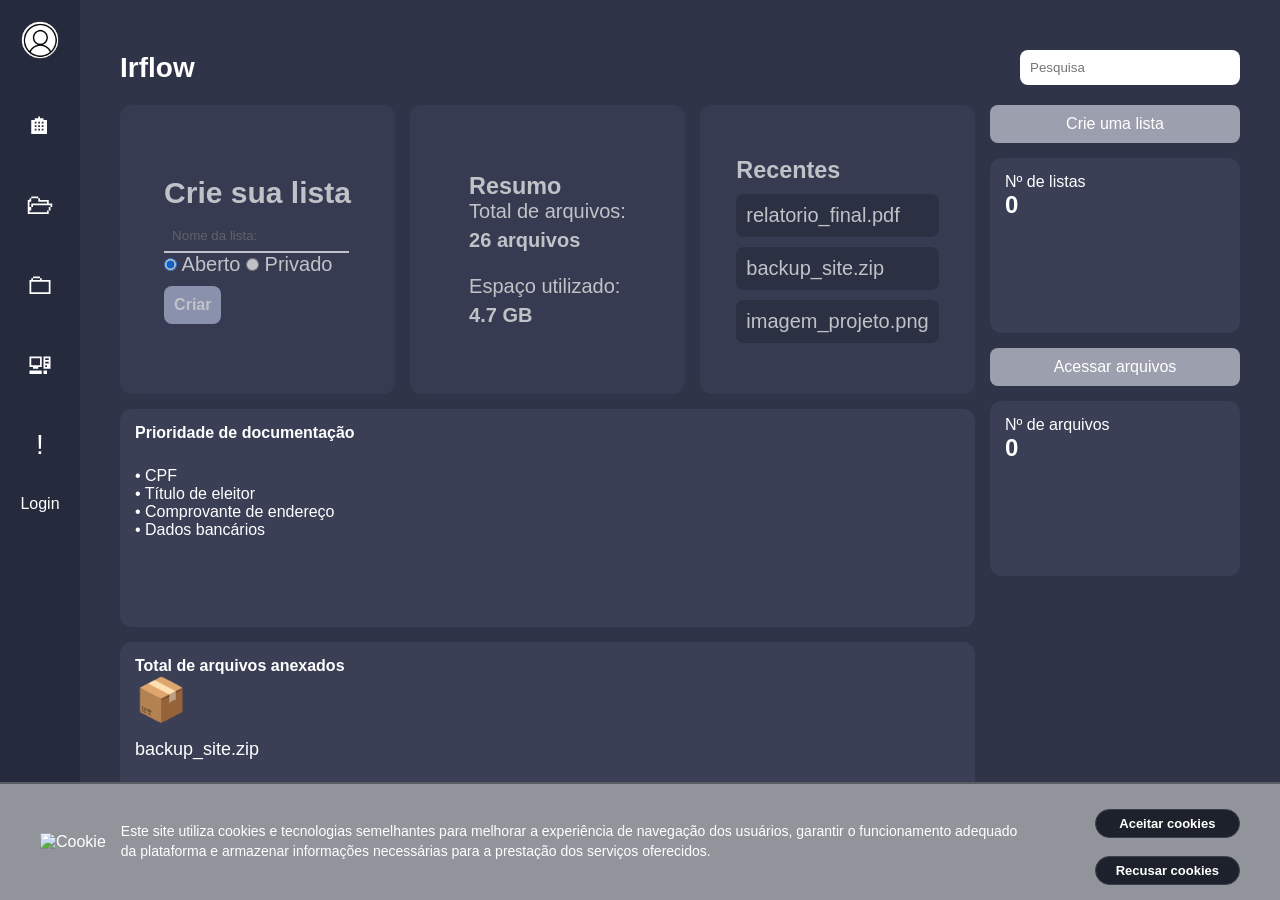
==== commit 3627a899: "Update index.html" ====
--- a/Irflow/index.html
+++ b/Irflow/index.html
@@ -206,7 +206,9 @@
                 </div>
 
                 <div class="button">
+                    <a href="acessar_arquivos.html">
                     Acessar arquivos
+                    </a>
                 </div>
 
                 <div class="card">
--- a/Irflow/style.css
+++ b/Irflow/style.css
@@ -9,6 +9,10 @@
     text-decoration: none;
     color: inherit;
     font-weight: normal;
+}
+
+a:link, a:visited {
+    color: white;
 }
 
 /* FUNDO DO SITE */
@@ -53,6 +57,13 @@
     margin-bottom: 10px;
 }
 
+.logo.centro {
+    width: 100px;
+    height: 100px;
+    margin-bottom: 10px;
+    display: block;       /* Torna a imagem um bloco para aceitar margens automáticas */
+    margin-inline: auto;  /* Centraliza horizontalmente nas laterais esquerda e direita */
+}
 
 
 /* ÍCONES */
@@ -114,6 +125,14 @@
     flex: 1;
 }
 
+.grid.fefoh {
+    margin-top: 20px;
+    display: grid;
+    grid-template-columns: 1fr 1fr 1fr 250px;
+    gap: 15px;
+    flex: 1;
+}
+
 .caixa {
     width: 300px;
     margin: 0 auto; 
@@ -127,6 +146,15 @@
     min-height: 175px;
 }
 
+.card.fefoh {
+    background: #3a3f55;
+    border-radius: 12px;
+    padding: 15px;
+    min-height: 175px;
+    box-sizing: border-box;
+    
+}
+
 .card.cadastro {    
     background: #3a3f55;
     padding: 20px;
@@ -151,12 +179,6 @@
     grid-column: span 3;
 }
 
-.card.avisos {
-    grid-column: 4;
-    grid-row: 4;
-    min-height: 275px;
-    gap: 5px;
-}
 
 .card.big {
     justify-content: flex-start;
@@ -165,7 +187,39 @@
     min-height: 650px;
 }
 
-/* PAINEL LATERAL */
+/* Arquivos */
+.file-card {
+    background: #444b66;
+    border-radius: 12px;
+    padding: 15px;
+    transition: 0.2s;
+    cursor: pointer;
+}
+
+.file-card:hover {
+    transform: translateY(-3px);
+    background: #50597a;
+}
+
+.file-icon {
+    font-size: 42px;
+}
+
+.file-title {
+    margin-top: 15px;
+    font-size: 18px;
+    font-weight: bold;
+}
+
+/* Painel lateral */
+.side-panel {
+    display: flex;
+    flex-direction: column;
+    gap: 15px;
+    grid-column: 4;
+    grid-row: span 3;
+}
+
 .side-panel {
     display: flex;
     flex-direction: column;
@@ -181,6 +235,7 @@
     border-radius: 8px;
     text-align: center;
     cursor: pointer;
+    transition: 0.2s;
 }
 
 .botao {
@@ -195,7 +250,13 @@
 
 /* TEXTO PEQUENO */
 .small {
+    font-size: 16px;
+    margin-top: 25px;
+}
+
+.small.fefoh {
     font-size: 12px;
+    opacity: 0.8;
     margin-top: 5px;
 }
 
@@ -270,7 +331,72 @@
     font-size: 12px;
     color: #cfcfcf;
 }
-    
+
+/* Barra principal fixada no rodapé */
+.cookie-banner {
+    position: fixed;
+    bottom: 0;
+    left: 0;
+    width: 100%;
+    background-color: #92949c; /* Cor cinza do fundo */
+    display: flex;
+    justify-content: space-between; /* Separa o texto dos botões */
+    align-items: center;
+    padding: 15px 40px;
+    box-sizing: border-box;
+    font-family: sans-serif;
+    z-index: 9999; /* Garante que fique por cima de tudo */
+    border-top: 2px solid #5a5c64; /* Linha sutil no topo se necessário */
+}
+
+/* Alinhamento do ícone com o texto */
+.cookie-conteudo {
+    display: flex;
+    align-items: center;
+    gap: 15px; /* Espaço entre a imagem e o texto */
+}
+
+/* Ícone do Cookie */
+.cookie-img {
+    width: 45px;
+    height: 45px;
+    object-fit: contain;
+}
+
+/* Texto informativo */
+.cookie-texto {
+    color: #ffffff;
+    font-size: 14px;
+    line-height: 1.4;
+    margin: 0;
+}
+
+/* Bloco dos botões (empilhados) */
+.cookie-botoes {
+    display: flex;
+    flex-direction: column;
+    gap: 8px; /* Espaço entre os dois botões */
+}
+
+/* Estilo geral dos botões */
+.btn-cookie {
+    background-color: #1d212b; /* Azul escuro idêntico ao da foto */
+    color: #ffffff;
+    border: 1px solid #3a3f4d;
+    padding: 6px 20px;
+    border-radius: 20px; /* Bordas arredondadas cápsula */
+    font-size: 13px;
+    cursor: pointer;
+    transition: background 0.2s ease;
+    text-align: center;
+    min-width: 130px;
+}
+
+/* Efeito ao passar o mouse por cima */
+.btn-cookie:hover {
+    background-color: #2a2f3d;
+}
+
 /* BOTÕES */
 button {
     margin-top: 10px;
@@ -288,6 +414,74 @@
     background: #4a506b;
 }
 
+/* Histórico */
+.history-item {
+    background: #2b2f42;
+    padding: 10px;
+    border-radius: 8px;
+    margin-top: 10px;
+}
+
+/* Barra superior mock */
+.top-info {
+    display: flex;
+    gap: 10px;
+    align-items: center;
+}
+
+.status {
+    background: #1f9d55;
+    padding: 6px 12px;
+    border-radius: 999px;
+    font-size: 12px;
+}
+
+/* Upload */
+.upload-area {
+    border: 2px dashed #7f8bb3;
+    border-radius: 12px;
+    height: 250px;
+    display: flex;
+    justify-content: center;
+    align-items: center;
+    flex-direction: column;
+    gap: 15px;
+    transition: 0.2s;
+}
+
+.upload-area:hover {
+    background: rgba(255,255,255,0.03);
+}
+
+.upload-area input {
+    display: none;
+}
+
+.upload-label {
+    background: #5865f2;
+    padding: 12px 20px;
+    border-radius: 10px;
+    cursor: pointer;
+    transition: 0.2s;
+}
+
+.upload-label:hover {
+    background: #6c78ff;
+}
+
+.file-list {
+    margin-top: 15px;
+    display: flex;
+    flex-direction: column;
+    gap: 10px;
+}
+
+.file-item {
+    background: #2b2f42;
+    padding: 10px;
+    border-radius: 8px;
+}
+
 /* RESPONSIVIDADE */
 @media (max-width: 1000px) {
 
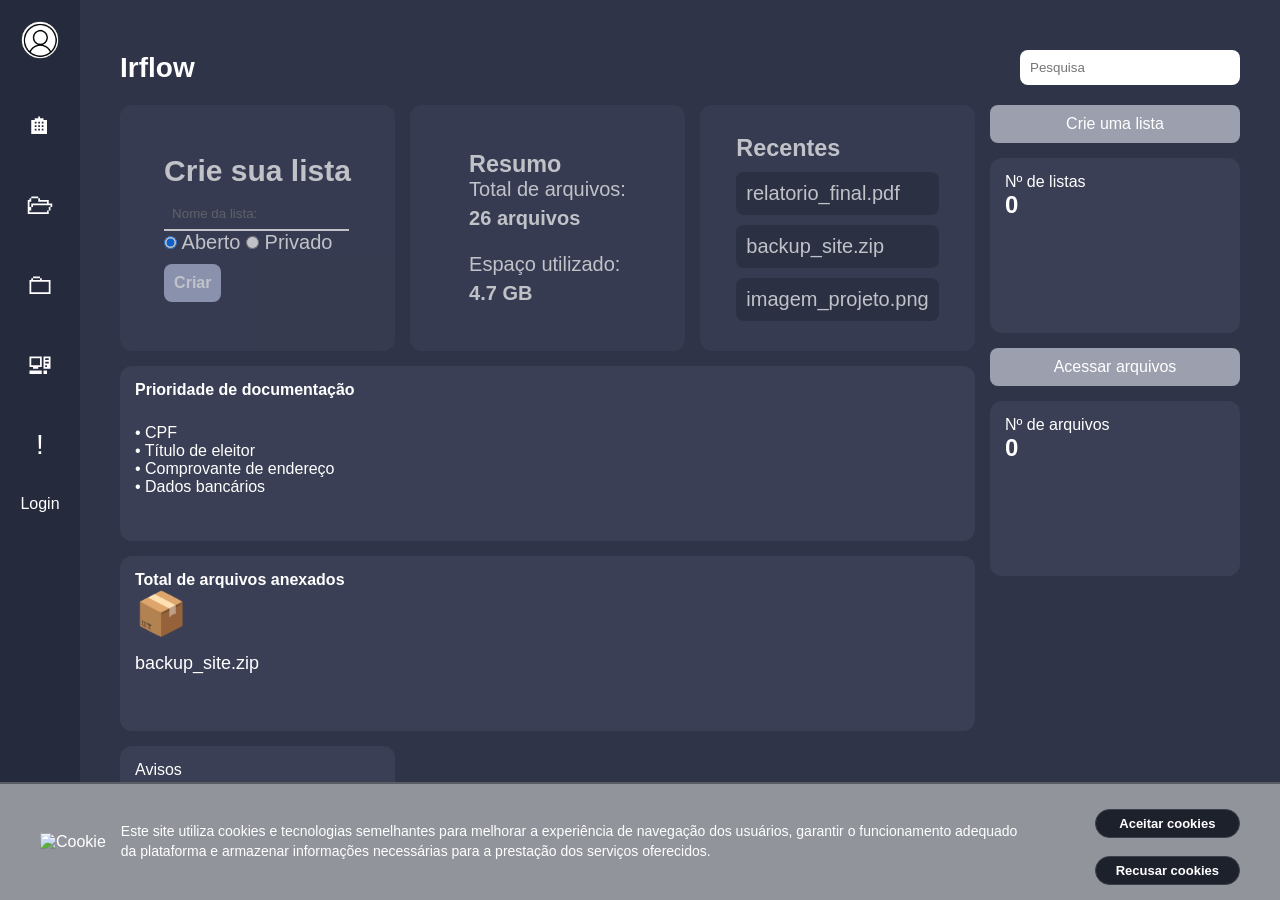
==== commit 20e115eb: "sasa" ====
--- a/Irflow/index.html
+++ b/Irflow/index.html
@@ -231,16 +231,20 @@
 
             </div>
 
-                <div class="card wide">
-                    <strong>Total de arquivos anexados</strong>
-                    <div class="file-icon">
-                        <a href="acessar_arquivos.html">📦</a>
-                    </div>
-
-                    <div class="file-title">
-                        <a href="acessar_arquivos.html">backup_site.zip</a>
-                    </div>
-                </div>
+            <div class="card wide">
+                <strong>Total de arquivos anexados</strong>
+                <div class="file-icon">
+                    <a href="acessar_arquivos.html">📦</a>
+                </div>
+
+                <div class="file-title">
+                    <a href="acessar_arquivos.html">backup_site.zip</a>
+                </div>
+            </div>
+
+            <div class="card" id="avisos">
+                Avisos
+            </div>
 
             </div>
                         <!-- Adicionado id="barra-cookie" -->
